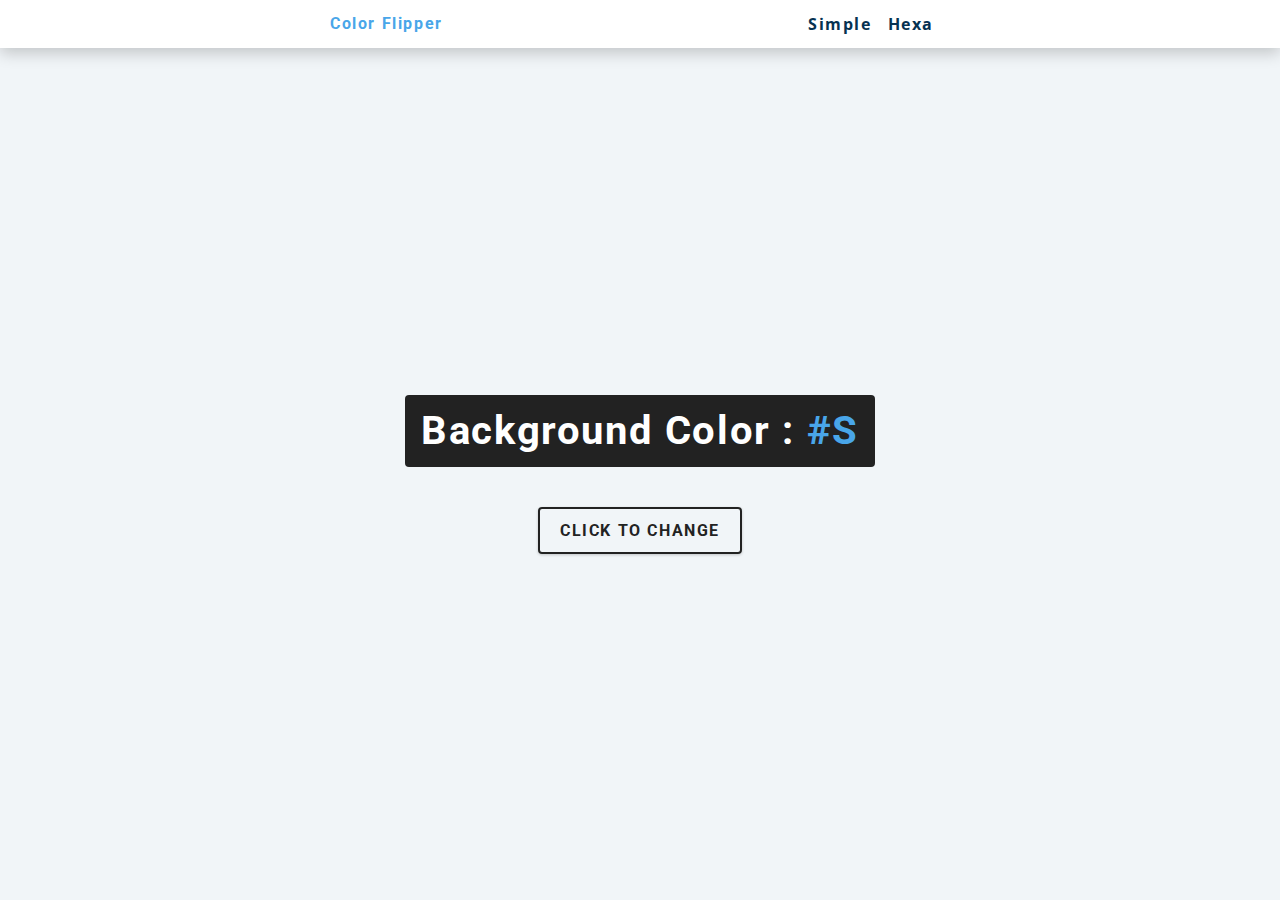
==== color flipper/hex.html @ ea244fe1 "PR" ====
<!DOCTYPE html>
<html lang="en">
<head>
    <meta charset="UTF-8">
    <meta http-equiv="X-UA-Compatible" content="IE=edge">
    <meta name="viewport" content="width=device-width, initial-scale=1.0">
    <title>Color Flipper || Simple</title>
    <link rel="stylesheet" href="style.css">
</head>
<body>
    <nav>
        <div class="nav-center">
        <h4>Color Flipper</h4>
        <ul class="nav-links">
            <li>
                <a href="main.html">Simple</a>
            </li>
            <li>
                <a href="hex.html">Hexa</a>
            </li>
        </ul>
        </div>  
    </nav>
    <main>
        <div class="container">
            <h2>Background color : <span class="color">
                #s
            </span></h2>
            <button class="btn btn-hero" id="btn">Click to change</button>
        </div>
    </main>
    <script src="hex.js"></script>
</body>
</html>
---- color flipper/style.css ----
/*
=============== 
Fonts
===============
*/
@import url("https://fonts.googleapis.com/css?family=Open+Sans|Roboto:400,700&display=swap");

/*
=============== 
Variables
===============
*/

:root {
  /* dark shades of primary color*/
  --clr-primary-1: hsl(205, 86%, 17%);
  --clr-primary-2: hsl(205, 77%, 27%);
  --clr-primary-3: hsl(205, 72%, 37%);
  --clr-primary-4: hsl(205, 63%, 48%);
  /* primary/main color */
  --clr-primary-5: hsl(205, 78%, 60%);
  /* lighter shades of primary color */
  --clr-primary-6: hsl(205, 89%, 70%);
  --clr-primary-7: hsl(205, 90%, 76%);
  --clr-primary-8: hsl(205, 86%, 81%);
  --clr-primary-9: hsl(205, 90%, 88%);
  --clr-primary-10: hsl(205, 100%, 96%);
  /* darkest grey - used for headings */
  --clr-grey-1: hsl(209, 61%, 16%);
  --clr-grey-2: hsl(211, 39%, 23%);
  --clr-grey-3: hsl(209, 34%, 30%);
  --clr-grey-4: hsl(209, 28%, 39%);
  /* grey used for paragraphs */
  --clr-grey-5: hsl(210, 22%, 49%);
  --clr-grey-6: hsl(209, 23%, 60%);
  --clr-grey-7: hsl(211, 27%, 70%);
  --clr-grey-8: hsl(210, 31%, 80%);
  --clr-grey-9: hsl(212, 33%, 89%);
  --clr-grey-10: hsl(210, 36%, 96%);
  --clr-white: #fff;
  --clr-red-dark: hsl(360, 67%, 44%);
  --clr-red-light: hsl(360, 71%, 66%);
  --clr-green-dark: hsl(125, 67%, 44%);
  --clr-green-light: hsl(125, 71%, 66%);
  --clr-black: #222;
  --ff-primary: "Roboto", sans-serif;
  --ff-secondary: "Open Sans", sans-serif;
  --transition: all 0.3s linear;
  --spacing: 0.1rem;
  --radius: 0.25rem;
  --light-shadow: 0 5px 15px rgba(0, 0, 0, 0.1);
  --dark-shadow: 0 5px 15px rgba(0, 0, 0, 0.2);
  --max-width: 1170px;
  --fixed-width: 620px;
}
/*
=============== 
Global Styles
===============
*/

*,
::after,
::before {
  margin: 0;
  padding: 0;
  box-sizing: border-box;
}
body {
  font-family: var(--ff-secondary);
  background: var(--clr-grey-10);
  color: var(--clr-grey-1);
  line-height: 1.5;
  font-size: 0.875rem;
}
ul {
  list-style-type: none;
}
a {
  text-decoration: none;
}
h1,
h2,
h3,
h4 {
  letter-spacing: var(--spacing);
  text-transform: capitalize;
  line-height: 1.25;
  margin-bottom: 0.75rem;
  font-family: var(--ff-primary);
}
h1 {
  font-size: 3rem;
}
h2 {
  font-size: 2rem;
}
h3 {
  font-size: 1.25rem;
}
h4 {
  font-size: 0.875rem;
}
p {
  margin-bottom: 1.25rem;
  color: var(--clr-grey-5);
}
@media screen and (min-width: 800px) {
  h1 {
    font-size: 4rem;
  }
  h2 {
    font-size: 2.5rem;
  }
  h3 {
    font-size: 1.75rem;
  }
  h4 {
    font-size: 1rem;
  }
  body {
    font-size: 1rem;
  }
  h1,
  h2,
  h3,
  h4 {
    line-height: 1;
  }
}
/*  global classes */

/* section */
.section {
  padding: 5rem 0;
}

.section-center {
  width: 90vw;
  margin: 0 auto;
  max-width: 1170px;
}
@media screen and (min-width: 992px) {
  .section-center {
    width: 95vw;
  }
}
main {
  min-height: 100vh;
  display: grid;
  place-items: center;
}

/*
=============== 
Nav
===============
*/
nav {
  background: var(--clr-white);
  height: 3rem;
  display: grid;
  align-items: center;
  box-shadow: var(--dark-shadow);
}
.nav-center {
  width: 90vw;
  max-width: var(--fixed-width);
  margin: 0 auto;
  display: flex;
  align-items: center;
  justify-content: space-between;
}
.nav-center h4 {
  margin-bottom: 0;
  color: var(--clr-primary-5);
}
.nav-links {
  display: flex;
}
nav a {
  text-transform: capitalize;
  font-weight: 700;
  font-size: 1rem;
  color: var(--clr-primary-1);
  letter-spacing: var(--spacing);
  margin-right: 1rem;
}
nav a:hover {
  color: var(--clr-primary-5);
}
/*
=============== 
Container
===============
*/
main {
  min-height: calc(100vh - 3rem);
  display: grid;
  place-items: center;
}
.container {
  text-align: center;
}
.container h2 {
  background: var(--clr-black);
  color: var(--clr-white);
  padding: 1rem;
  border-radius: var(--radius);
  margin-bottom: 2.5rem;
}
.color {
  color: var(--clr-primary-5);
}
.btn-hero {
  font-family: var(--ff-primary);
  text-transform: uppercase;
  background: transparent;
  color: var(--clr-black);
  letter-spacing: var(--spacing);
  display: inline-block;
  font-weight: 700;
  transition: var(--transition);
  border: 2px solid var(--clr-black);
  cursor: pointer;
  box-shadow: 0 1px 3px rgba(0, 0, 0, 0.2);
  border-radius: var(--radius);
  font-size: 1rem;
  padding: 0.75rem 1.25rem;
}
.btn-hero:hover {
  color: var(--clr-white);
  background: var(--clr-black);
}
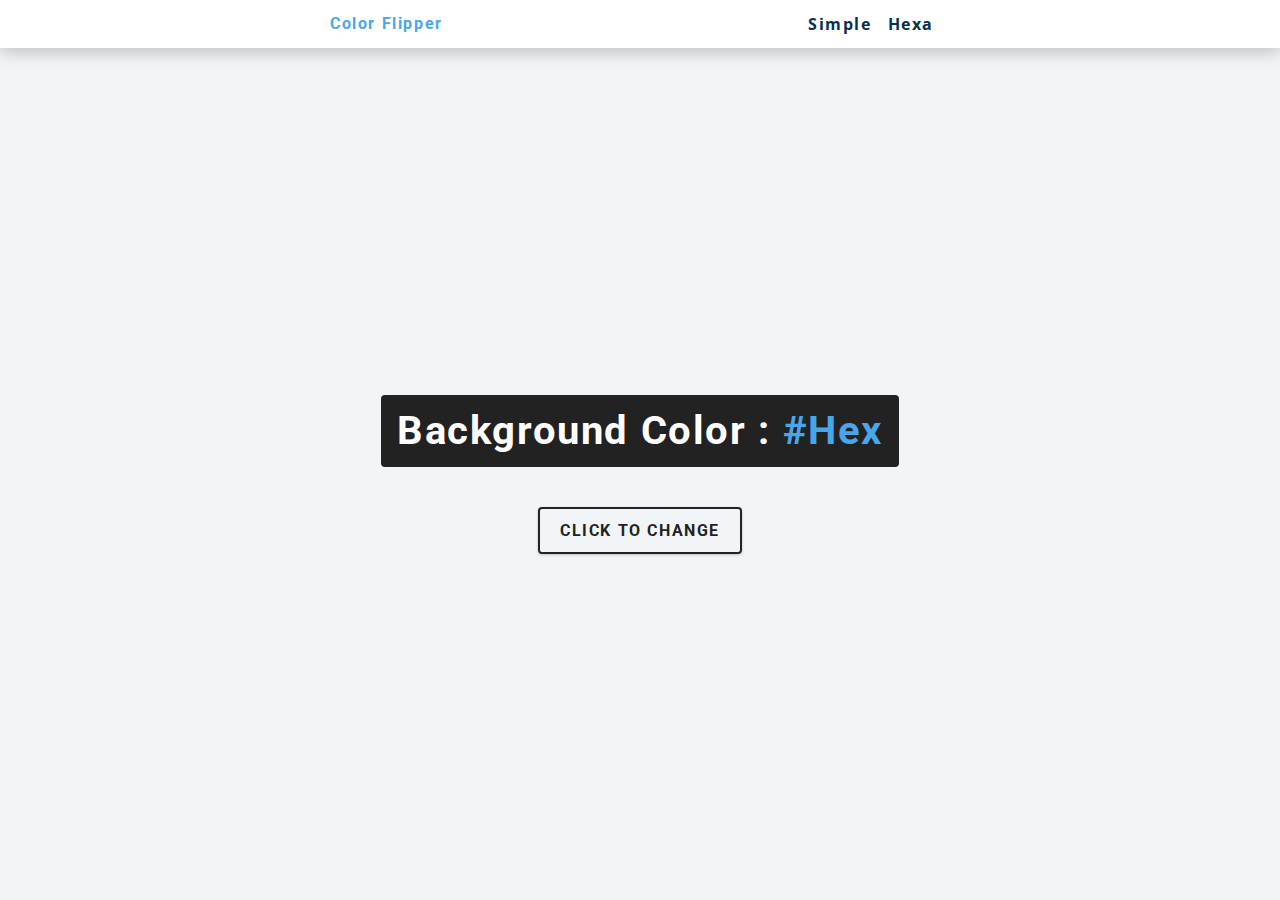
==== commit 30190603: "pr" ====
--- a/color flipper/hex.html
+++ b/color flipper/hex.html
@@ -4,7 +4,7 @@
     <meta charset="UTF-8">
     <meta http-equiv="X-UA-Compatible" content="IE=edge">
     <meta name="viewport" content="width=device-width, initial-scale=1.0">
-    <title>Color Flipper || Simple</title>
+    <title>Color Flipper || Hex</title>
     <link rel="stylesheet" href="style.css">
 </head>
 <body>
@@ -24,11 +24,11 @@
     <main>
         <div class="container">
             <h2>Background color : <span class="color">
-                #s
+                #Hex
             </span></h2>
             <button class="btn btn-hero" id="btn">Click to change</button>
         </div>
     </main>
     <script src="hex.js"></script>
 </body>
-</html>+</html> 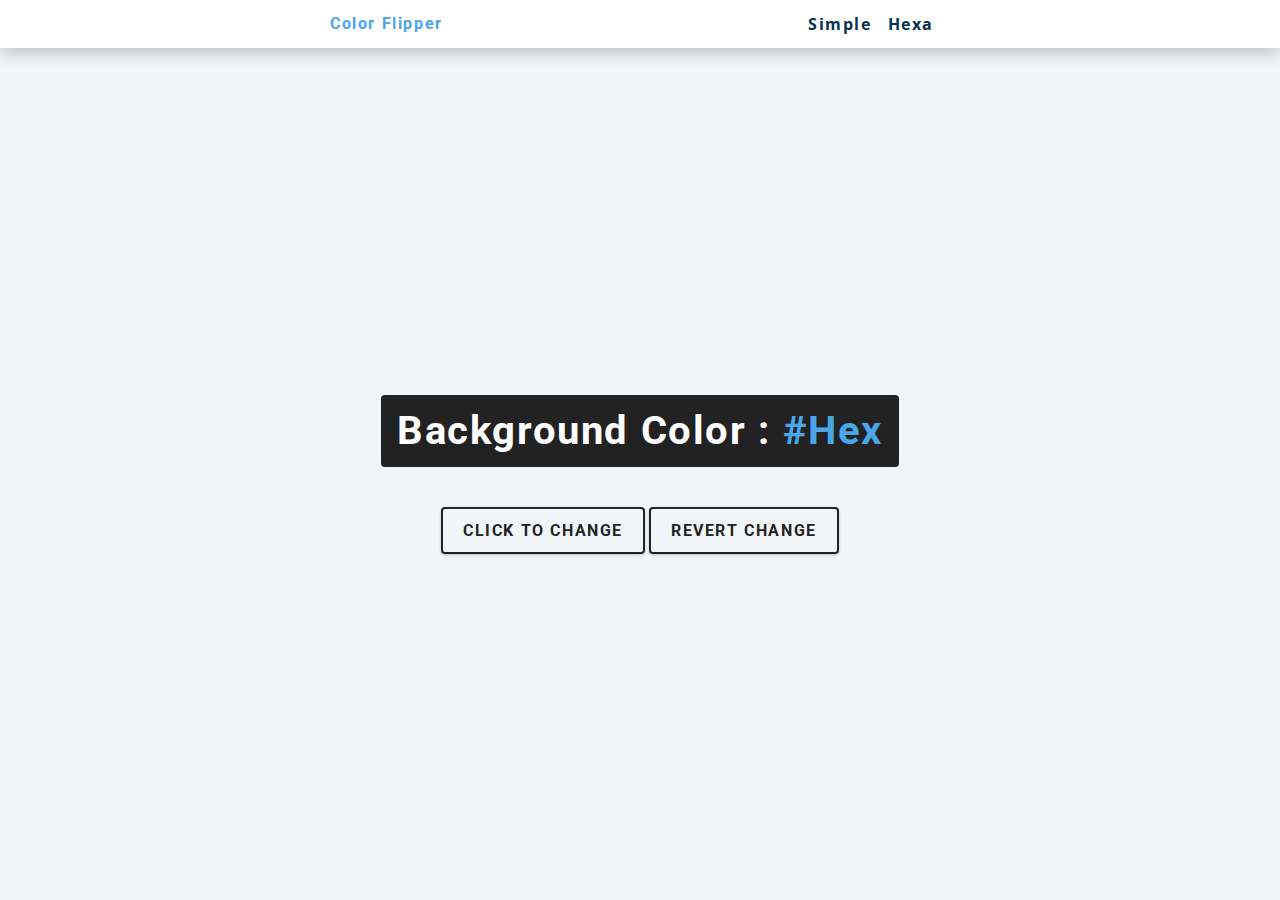
==== commit 9cad6dd0: "pr" ====
--- a/color flipper/hex.html
+++ b/color flipper/hex.html
@@ -27,6 +27,7 @@
                 #Hex
             </span></h2>
             <button class="btn btn-hero" id="btn">Click to change</button>
+            <button class="btn btn-hero" id="btns">Revert change</button>
         </div>
     </main>
     <script src="hex.js"></script>
